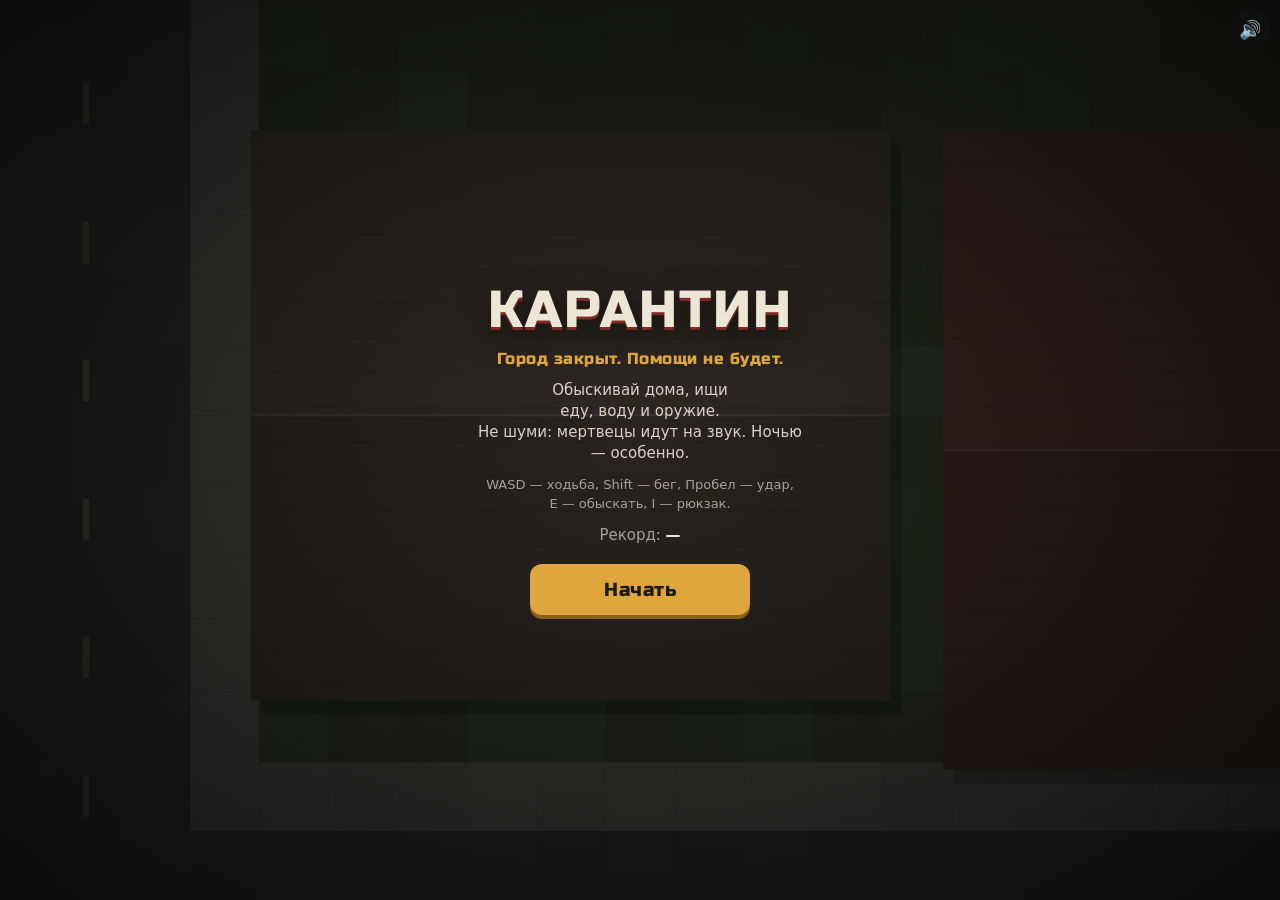
==== web/zombie/index.html @ 705daf2e "Add «Карантин» — top-down zombie survival game Procedural town (houses, store, police, park, cars), " ====
<!doctype html>
<html lang="ru">
<head>
  <meta charset="utf-8">
  <meta name="viewport" content="width=device-width, initial-scale=1, maximum-scale=1, user-scalable=no, viewport-fit=cover">
  <meta name="theme-color" content="#15181a">
  <title>Карантин</title>
  <link rel="preconnect" href="https://fonts.googleapis.com">
  <link rel="stylesheet" href="https://fonts.googleapis.com/css2?family=Russo+One&display=swap">
  <link rel="stylesheet" href="style.css">
  <!-- SDK Telegram Mini Apps. Вне Telegram просто ничего не делает. -->
  <script src="https://telegram.org/js/telegram-web-app.js"></script>
</head>
<body>
  <canvas id="game"></canvas>

  <div id="hud" class="hidden">
    <div class="status-card">
      <div class="clock"><b id="day">День 1</b><span id="clock">08:00</span><span class="kills">💀 <b id="kills">0</b></span></div>
      <div class="bars">
        <div class="bar"><i>❤️</i><span><em id="b-hp" class="hp"></em></span></div>
        <div class="bar"><i>🍗</i><span><em id="b-hunger" class="hunger"></em></span></div>
        <div class="bar"><i>💧</i><span><em id="b-thirst" class="thirst"></em></span></div>
        <div class="bar"><i>⚡</i><span><em id="b-stamina" class="stamina"></em></span></div>
      </div>
      <div id="status"></div>
    </div>
    <div id="toast"></div>
    <button id="btn-bag" class="act bag" aria-label="Рюкзак">🎒</button>
    <button id="btn-search" class="act search hidden" aria-label="Обыскать">🔍</button>
    <button id="btn-attack" class="act attack" aria-label="Удар">✊</button>
  </div>

  <button id="btn-sound" class="sound" aria-label="Звук">🔊</button>

  <div id="menu" class="screen">
    <h1>Карантин</h1>
    <p class="tagline">Город закрыт. Помощи не будет.</p>
    <p class="lead">Обыскивай дома, ищи еду, воду и оружие.<br>Не шуми: мертвецы идут на звук. Ночью — особенно.</p>
    <p class="hint" id="controls-hint"></p>
    <p class="best">Рекорд: <b id="menu-best">—</b></p>
    <button id="play" class="btn">Начать</button>
  </div>

  <div id="dead" class="screen hidden">
    <h2 id="dead-title">Тебя сожрали</h2>
    <dl class="stats">
      <div><dt>Продержался</dt><dd id="dead-time">0 ч.</dd></div>
      <div><dt>Убито зомби</dt><dd id="dead-kills">0</dd></div>
    </dl>
    <p class="record hidden" id="dead-record">Новый рекорд!</p>
    <p class="best">Лучший результат: <b id="dead-best">—</b></p>
    <button id="again" class="btn">Заново</button>
    <button id="share" class="btn btn-ghost">Поделиться</button>
  </div>

  <div id="panel" class="sheet hidden">
    <div class="sheet-in">
      <div class="sheet-head"><span>Пауза</span><button id="panel-close" class="x" aria-label="Закрыть">✕</button></div>
      <section id="loot-sec">
        <div class="sec-head"><span id="loot-name"></span><button id="take-all" class="mini">Взять всё</button></div>
        <ul id="loot-list" class="list"></ul>
      </section>
      <section>
        <div class="sec-head"><span>Рюкзак <small id="inv-count"></small></span></div>
        <ul id="inv-list" class="list"></ul>
      </section>
    </div>
  </div>

  <script src="config.js"></script>
  <script src="platform.js"></script>
  <script src="items.js"></script>
  <script src="world.js"></script>
  <script src="sound.js"></script>
  <script src="render.js"></script>
  <script src="game.js"></script>
</body>
</html>
---- web/zombie/style.css ----
/* Карантин: тёмный «полевой» интерфейс поверх карты */
:root {
  color-scheme: dark;
  --bg: #15181a;
  --ink: #ece6d6;
  --muted: #a7a293;
  --card: rgba(16, 18, 17, 0.78);
  --sheet: #191c1b;
  --line: rgba(236, 230, 214, 0.12);
  --amber: #e0a63e;
  --red: #cf4a3d;
  --display: "Russo One", "Arial Black", system-ui, sans-serif;
  --body: system-ui, -apple-system, "Segoe UI", Roboto, sans-serif;
  --safe-t: max(env(safe-area-inset-top, 0px), calc(var(--tg-safe-area-inset-top, 0px) + var(--tg-content-safe-area-inset-top, 0px)));
  --safe-b: max(env(safe-area-inset-bottom, 0px), var(--tg-safe-area-inset-bottom, 0px));
  --safe-l: env(safe-area-inset-left, 0px);
  --safe-r: env(safe-area-inset-right, 0px);
}

* { box-sizing: border-box; margin: 0; padding: 0; -webkit-tap-highlight-color: transparent; }

html, body {
  height: 100%;
  overflow: hidden;
  overscroll-behavior: none;
  background: var(--bg);
  color: var(--ink);
  font: 15px/1.4 var(--body);
  user-select: none;
  -webkit-user-select: none;
  touch-action: none;
}

canvas { position: fixed; inset: 0; width: 100%; height: 100%; display: block; touch-action: none; }
button { font: inherit; color: inherit; cursor: pointer; border: 0; background: none; }
button:focus-visible { outline: 2px solid var(--amber); outline-offset: 2px; }
.hidden { display: none !important; }

/* ---------- HUD ---------- */
#hud { position: fixed; inset: 0; pointer-events: none; }
#hud button { pointer-events: auto; }

.status-card {
  position: absolute;
  top: calc(var(--safe-t) + 10px);
  left: calc(var(--safe-l) + 10px);
  width: 168px;
  padding: 8px 10px;
  border-radius: 12px;
  background: var(--card);
  display: flex; flex-direction: column; gap: 6px;
}
.clock { display: flex; align-items: baseline; gap: 8px; font-variant-numeric: tabular-nums; }
.clock b { font: 13px var(--display); letter-spacing: 0.5px; }
.clock .kills { margin-left: auto; color: var(--muted); font-size: 13px; }
.clock .kills b { font: inherit; color: var(--ink); }
.bars { display: flex; flex-direction: column; gap: 4px; }
.bar { display: flex; align-items: center; gap: 6px; }
.bar i { font-style: normal; font-size: 11px; width: 14px; text-align: center; }
.bar span { flex: 1; height: 6px; border-radius: 3px; background: rgba(255, 255, 255, 0.1); overflow: hidden; }
.bar em { display: block; height: 100%; width: 100%; border-radius: 3px; transition: width 0.2s linear; }
.bar .hp { background: #d2554a; }
.bar .hunger { background: #d39a48; }
.bar .thirst { background: #4f9fd6; }
.bar .stamina { background: #9cc66a; }
#status { display: flex; flex-wrap: wrap; gap: 4px 8px; font-size: 12px; }
#status:empty { display: none; }
#status .bad { color: #ff7a6b; }
#status .warn { color: var(--amber); }

#toast {
  position: absolute;
  top: calc(var(--safe-t) + 146px);
  left: 50%;
  transform: translate(-50%, -8px);
  max-width: min(86vw, 360px);
  padding: 8px 14px;
  border-radius: 10px;
  background: var(--card);
  font-size: 14px;
  text-align: center;
  opacity: 0;
  transition: opacity 0.25s, transform 0.25s;
}
#toast.show { opacity: 1; transform: translate(-50%, 0); }

.act {
  position: absolute;
  display: grid; place-items: center;
  border-radius: 50%;
  background: rgba(20, 22, 21, 0.62);
  border: 2px solid rgba(236, 230, 214, 0.25);
  touch-action: none;
}
.act:active { transform: scale(0.94); background: rgba(40, 42, 40, 0.8); }
.attack {
  right: calc(var(--safe-r) + 18px);
  bottom: calc(var(--safe-b) + 26px);
  width: 86px; height: 86px;
  font-size: 38px;
  border-color: rgba(224, 166, 62, 0.6);
}
.attack small {
  position: absolute; right: 4px; bottom: 4px;
  min-width: 26px; padding: 1px 6px;
  border-radius: 10px;
  background: var(--amber); color: #1b1a16;
  font: 12px var(--display);
}
.search {
  right: calc(var(--safe-r) + 118px);
  bottom: calc(var(--safe-b) + 34px);
  width: 66px; height: 66px;
  font-size: 28px;
  border-color: rgba(242, 209, 107, 0.8);
  animation: pulse 1.4s ease-in-out infinite;
}
.bag {
  right: calc(var(--safe-r) + 30px);
  bottom: calc(var(--safe-b) + 130px);
  width: 60px; height: 60px;
  font-size: 26px;
}
@keyframes pulse { 50% { box-shadow: 0 0 0 6px rgba(242, 209, 107, 0.18); } }

.sound {
  position: fixed; z-index: 20;
  top: calc(var(--safe-t) + 10px);
  right: calc(var(--safe-r) + 10px);
  width: 40px; height: 40px;
  border-radius: 50%;
  background: var(--card);
  font-size: 18px;
}

/* ---------- Экраны ---------- */
.screen {
  position: fixed; inset: 0; z-index: 10;
  display: flex; flex-direction: column; align-items: center; justify-content: center; gap: 12px;
  padding: calc(var(--safe-t) + 24px) max(16px, var(--safe-r)) calc(var(--safe-b) + 24px) max(16px, var(--safe-l));
  text-align: center;
  background: radial-gradient(ellipse at center, rgba(12, 14, 13, 0.55), rgba(8, 9, 8, 0.92));
  animation: fade 0.4s ease-out;
}
@keyframes fade { from { opacity: 0; } }

h1 {
  font: 52px/1 var(--display);
  letter-spacing: 2px;
  text-transform: uppercase;
  color: var(--ink);
  text-shadow: 0 3px 0 #7d2a22, 0 10px 30px rgba(0, 0, 0, 0.6);
}
h2 { font: 34px/1.1 var(--display); color: #e2685a; text-wrap: balance; }
.tagline { font: 16px var(--display); color: var(--amber); letter-spacing: 0.5px; }
.lead { max-width: 34ch; text-wrap: balance; color: var(--ink); opacity: 0.9; }
.hint { max-width: 40ch; text-wrap: balance; font-size: 13px; color: var(--muted); }
.best { color: var(--muted); }
.best b { color: var(--ink); }
.record { font: 18px var(--display); color: var(--amber); }

.stats { display: flex; gap: 28px; margin: 6px 0; }
.stats div { display: flex; flex-direction: column-reverse; gap: 2px; }
.stats dt { font-size: 12px; text-transform: uppercase; letter-spacing: 1px; color: var(--muted); }
.stats dd { font: 28px var(--display); font-variant-numeric: tabular-nums; }

.btn {
  min-width: 220px;
  margin-top: 6px;
  padding: 14px 32px;
  border-radius: 12px;
  background: var(--amber);
  color: #1b1a16;
  font: 19px var(--display);
  letter-spacing: 0.5px;
  box-shadow: 0 4px 0 #8a5f1c;
}
.btn:active { transform: translateY(2px); box-shadow: 0 2px 0 #8a5f1c; }
.btn-ghost { background: rgba(236, 230, 214, 0.1); color: var(--ink); box-shadow: none; }
.btn-ghost:active { box-shadow: none; }

/* ---------- Рюкзак / обыск ---------- */
.sheet {
  position: fixed; inset: 0; z-index: 15;
  display: flex; align-items: flex-end; justify-content: center;
  background: rgba(0, 0, 0, 0.45);
}
.sheet-in {
  width: 100%; max-width: 520px; max-height: 78%;
  overflow-y: auto;
  padding: 10px max(16px, var(--safe-r)) calc(var(--safe-b) + 16px) max(16px, var(--safe-l));
  border-radius: 18px 18px 0 0;
  background: var(--sheet);
  border-top: 1px solid var(--line);
  touch-action: pan-y;
  animation: up 0.2s ease-out;
}
@keyframes up { from { transform: translateY(30px); opacity: 0; } }
.sheet-head { display: flex; align-items: center; justify-content: space-between; padding: 4px 0 8px; }
.sheet-head span { font: 13px var(--display); color: var(--muted); letter-spacing: 1px; text-transform: uppercase; }
.x { width: 36px; height: 36px; border-radius: 50%; background: rgba(255, 255, 255, 0.08); font-size: 16px; }
section + section { margin-top: 14px; }
.sec-head { display: flex; align-items: center; justify-content: space-between; padding: 6px 0; font: 17px var(--display); }
.sec-head small { font: 13px var(--body); color: var(--muted); margin-left: 6px; }
.mini { padding: 6px 12px; border-radius: 8px; background: var(--amber); color: #1b1a16; font: 13px var(--display); }

.list { list-style: none; display: flex; flex-direction: column; gap: 6px; }
.list li {
  display: grid; grid-template-columns: 34px 1fr auto; align-items: center; gap: 10px;
  padding: 8px 10px;
  border-radius: 10px;
  background: rgba(255, 255, 255, 0.05);
}
.list li.empty { display: block; color: var(--muted); text-align: center; background: none; }
.ic { font-size: 24px; text-align: center; }
.nm { min-width: 0; display: flex; flex-wrap: wrap; align-items: center; gap: 2px 8px; }
.nm small { color: var(--muted); }
.tag { font-style: normal; font-size: 11px; padding: 1px 6px; border-radius: 6px; background: rgba(224, 166, 62, 0.2); color: var(--amber); }
.dur { flex-basis: 100%; height: 3px; max-width: 120px; border-radius: 2px; background: rgba(255, 255, 255, 0.1); overflow: hidden; }
.dur i { display: block; height: 100%; background: #9cc66a; }
.acts { display: flex; gap: 6px; }
.acts button { padding: 7px 10px; border-radius: 8px; background: rgba(255, 255, 255, 0.08); font-size: 13px; white-space: nowrap; }
.acts button.primary { background: rgba(224, 166, 62, 0.22); color: #f3cf8a; }

@media (prefers-reduced-motion: reduce) {
  *, *::before, *::after { animation: none !important; transition: none !important; }
}
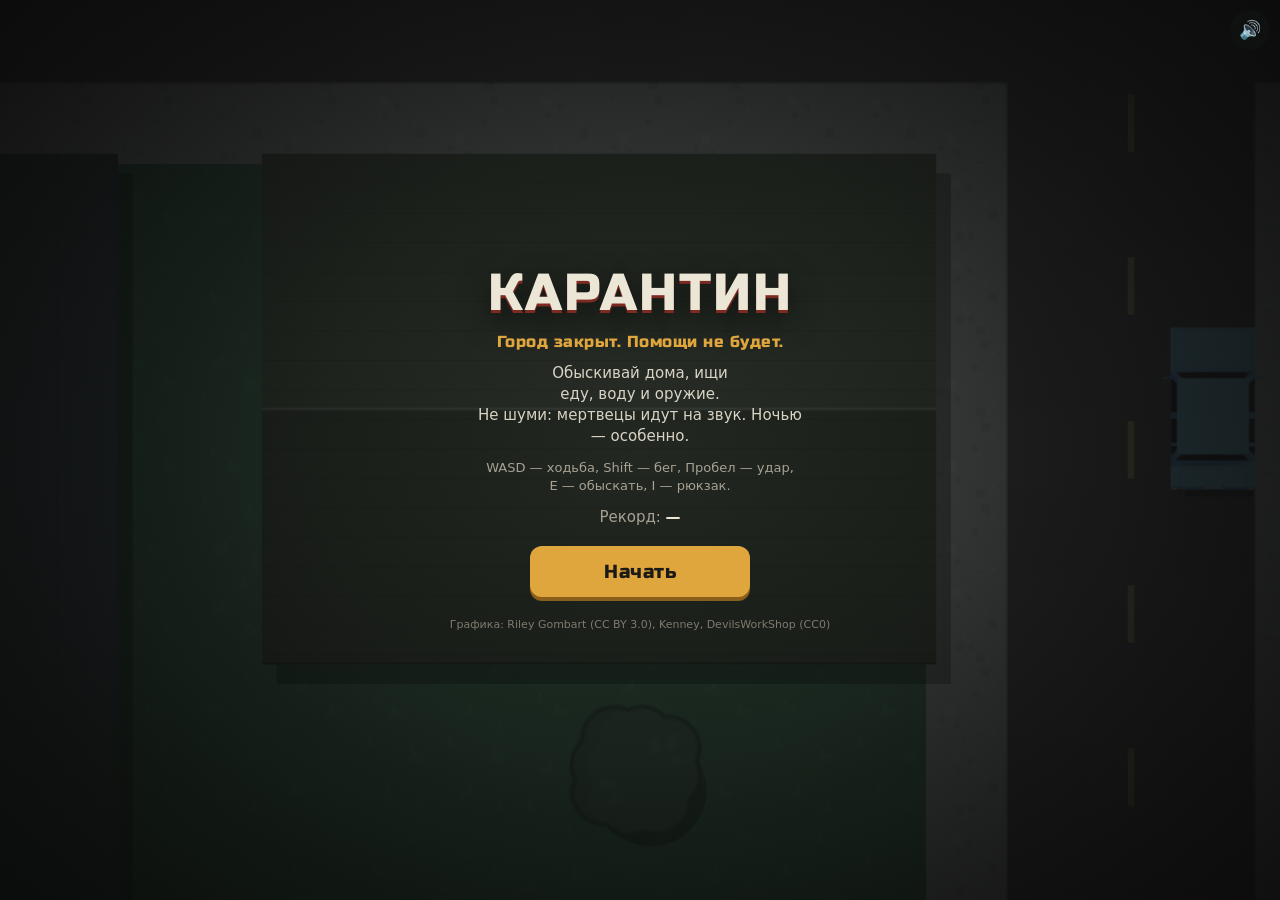
==== commit e39c0b46: "Zombie game: real sprites — animated survivor/zombies, Kenney town tiles and furniture, cars - tools" ====
--- a/web/zombie/index.html
+++ b/web/zombie/index.html
@@ -40,6 +40,7 @@
     <p class="hint" id="controls-hint"></p>
     <p class="best">Рекорд: <b id="menu-best">—</b></p>
     <button id="play" class="btn">Начать</button>
+    <p class="credits">Графика: Riley Gombart (CC BY 3.0), Kenney, DevilsWorkShop (CC0)</p>
   </div>
 
   <div id="dead" class="screen hidden">
@@ -70,6 +71,7 @@
 
   <script src="config.js"></script>
   <script src="platform.js"></script>
+  <script src="assets/atlas.js"></script>
   <script src="items.js"></script>
   <script src="world.js"></script>
   <script src="sound.js"></script>
--- a/web/zombie/style.css
+++ b/web/zombie/style.css
@@ -158,6 +158,8 @@
 .best { color: var(--muted); }
 .best b { color: var(--ink); }
 .record { font: 18px var(--display); color: var(--amber); }
+.credits { margin-top: 8px; font-size: 11px; color: var(--muted); opacity: 0.7; }
+.btn:disabled { opacity: 0.6; }
 
 .stats { display: flex; gap: 28px; margin: 6px 0; }
 .stats div { display: flex; flex-direction: column-reverse; gap: 2px; }
